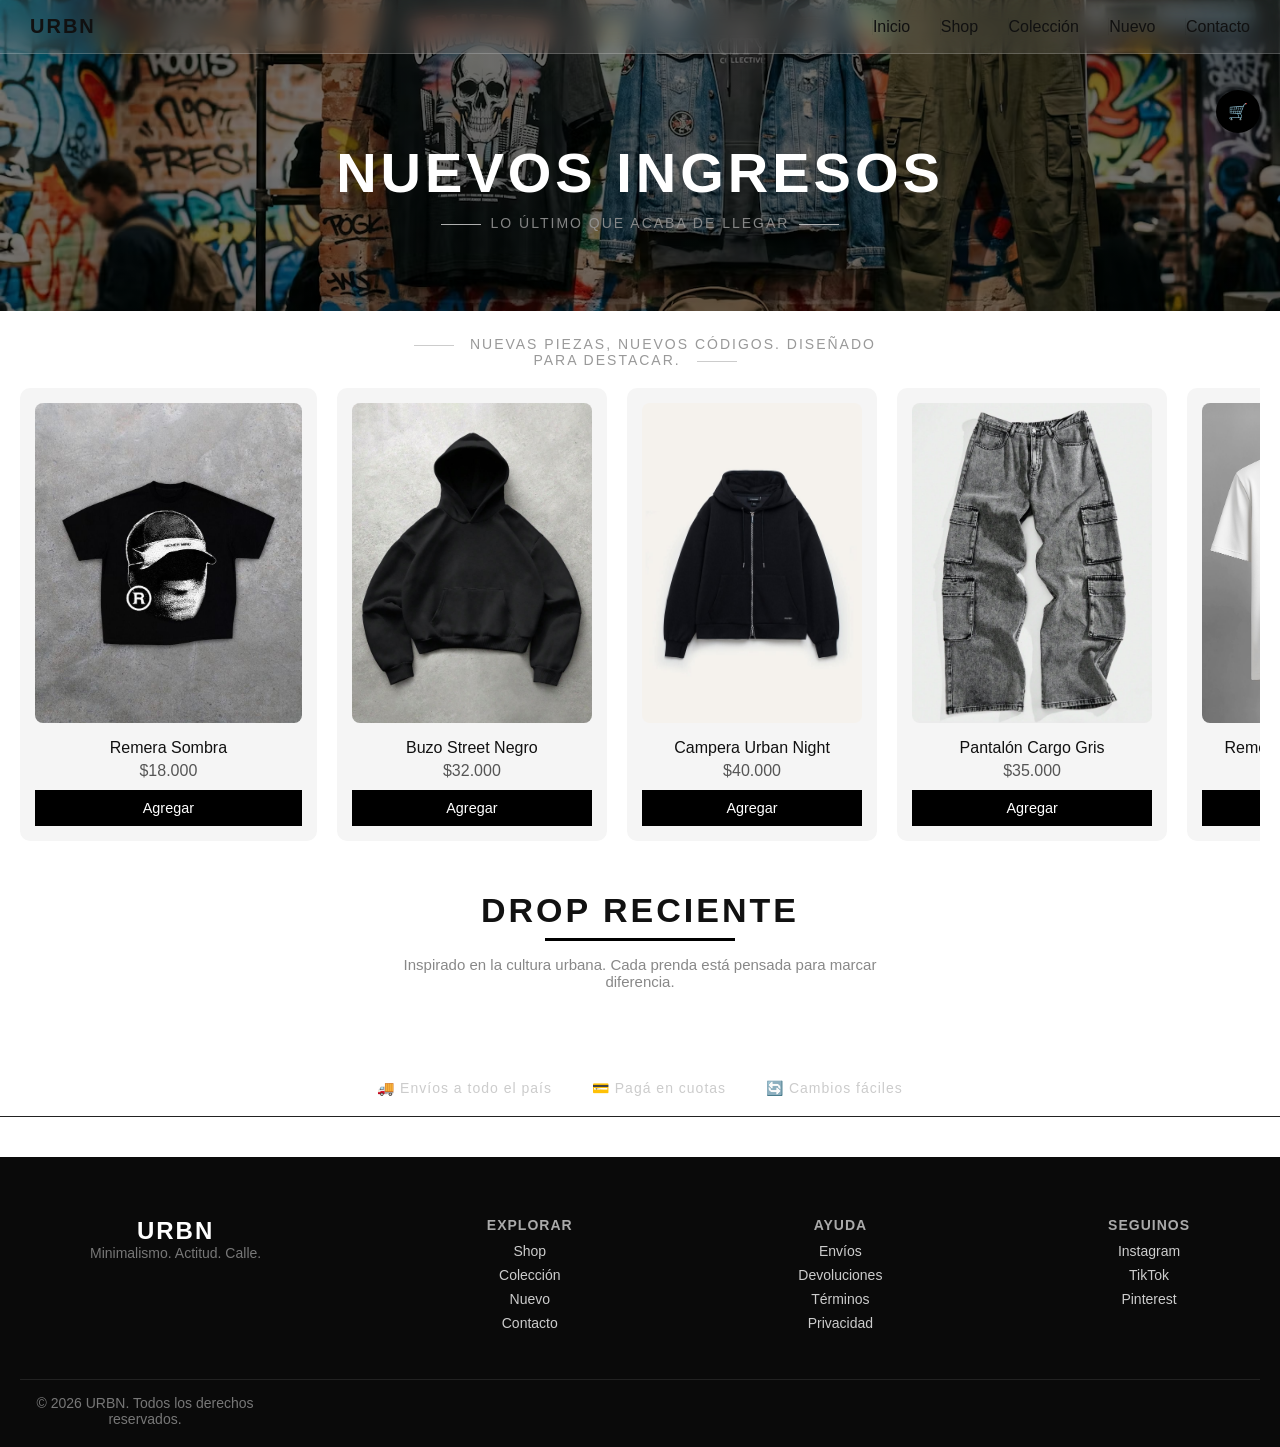
==== pages/nuevo.html @ acedf94b "first commit" ====
<!DOCTYPE html>
<html lang="es">
<head>
<meta charset="UTF-8">
<meta name="viewport" content="width=device-width, initial-scale=1.0">
<title>Nuevo - URBN</title>
<link rel="stylesheet" href="../css/style.css">
</head>

<body>

<header>
    <a href="../index.html" class="logo">URBN</a>
    <nav>
        <a href="../index.html">Inicio</a>
        <a href="./shop.html">Shop</a>
        <a href="./coleccion.html">Colección</a>
        <a href="#">Nuevo</a>
        <a href="./contacto.html">Contacto</a>
    </nav>
</header>

<section class="page-header">
    <h1 class="title-main">NUEVOS INGRESOS</h1>
    <p class="subtitle">Lo último que acaba de llegar</p>
</section>

<p class="subtitle">
    Nuevas piezas, nuevos códigos. Diseñado para destacar.
</p>

<section class="products-nuevo">

    <div class="carousel-nuevo">

        <div class="product">
    <img src="../images/nuevo.jpg">
    <h3>Remera Sombra</h3>
    <p>$18.000</p>
    <button>Agregar</button>
</div>

<div class="product">
    <img src="../images/nuevo1.jpg">
    <h3>Buzo Street Negro</h3>
    <p>$32.000</p>
    <button>Agregar</button>
</div>

<div class="product">
    <img src="../images/nuevo2.jpg">
    <h3>Campera Urban Night</h3>
    <p>$40.000</p>
    <button>Agregar</button>
</div>

<div class="product">
    <img src="../images/nuevo3.jpg">
    <h3>Pantalón Cargo Gris</h3>
    <p>$35.000</p>
    <button>Agregar</button>
</div>

<div class="product">
    <img src="../images/nuevo4.jpg">
    <h3>Remera Esencial Blanca</h3>
    <p>$18.000</p>
    <button>Agregar</button>
</div>

<div class="product">
    <img src="../images/nuevo5.jpg">
    <h3>Buzo Oversize Arena</h3>
    <p>$28.000</p>
    <button>Agregar</button>
</div>

<div class="product">
    <img src="../images/nuevo6.jpg">
    <h3>Rompeviento Street Light</h3>
    <p>$38.000</p>
    <button>Agregar</button>
</div>

<div class="product">
    <img src="../images/nuevo7.jpg">
    <h3>Buzo Dark Mode</h3>
    <p>$33.000</p>
    <button>Agregar</button>
</div>

<div class="product">
    <img src="../images/nuevo8.jpg">
    <h3>Remera Urban Lines</h3>
    <p>$19.000</p>
    <button>Agregar</button>
</div>

<div class="product">
    <img src="../images/nuevo9.jpg">
    <h3>Campera Street Core</h3>
    <p>$42.000</p>
    <button>Agregar</button>
</div>

<div class="product">
    <img src="../images/nuevo10.jpg">
    <h3>Pantalón Jogger Negro</h3>
    <p>$30.000</p>
    <button>Agregar</button>
</div>

<div class="product">
    <img src="../images/nuevo11.jpg">
    <h3>Buzo Minimal Urban</h3>
    <p>$31.000</p>
    <button>Agregar</button>
</div>

<div class="product">
    <img src="../images/nuevo12.jpg">
    <h3>Remera Basic Drop</h3>
    <p>$17.000</p>
    <button>Agregar</button>
</div>

<div class="product">
    <img src="../images/nuevo13.jpg">
    <h3>Campera Shadow Fit</h3>
    <p>$41.000</p>
    <button>Agregar</button>
</div>

<div class="product">
    <img src="../images/nuevo14.jpg">
    <h3>Pantalón Cargo Beige</h3>
    <p>$36.000</p>
    <button>Agregar</button>
</div>

<div class="product">
    <img src="../images/nuevo15.jpg">
    <h3>Buzo Essential Street</h3>
    <p>$29.000</p>
    <button>Agregar</button>
</div>
        
    </div>

    <div class="nuevo-intro">
    <h2>DROP RECIENTE</h2>
    <p>
        Inspirado en la cultura urbana. Cada prenda está pensada para marcar diferencia.
    </p>
</div>

</section>

<section class="footer-benefits">
    <div>🚚 Envíos a todo el país</div>
    <div>💳 Pagá en cuotas</div>
    <div>🔄 Cambios fáciles</div>
</section>

    <footer class="footer">
    <div class="footer-container">

        <div class="footer-brand">
            <h2>URBN</h2>
            <p>Minimalismo. Actitud. Calle.</p>
        </div>

        <div class="footer-links">
            <h4>Explorar</h4>
            <a href="#">Shop</a>
            <a href="#">Colección</a>
            <a href="#">Nuevo</a>
            <a href="#">Contacto</a>
        </div>

        <div class="footer-links">
            <h4>Ayuda</h4>
            <a href="#">Envíos</a>
            <a href="#">Devoluciones</a>
            <a href="#">Términos</a>
            <a href="#">Privacidad</a>
        </div>

        <div class="footer-social">
            <h4>Seguinos</h4>
            <a href="#">Instagram</a>
            <a href="#">TikTok</a>
            <a href="#">Pinterest</a>
        </div>

    </div>

    <div class="footer-bottom">
        <p>© 2026 URBN. Todos los derechos reservados.</p>
    </div>
</footer>

<!-- BOTÓN CARRITO -->
<div class="cart-icon" onclick="toggleCart(event)">
    🛒
</div>

<!-- PANEL CARRITO -->
<div class="cart-panel" id="cartPanel">
    <h2>Carrito</h2>
    <p>Tu carrito está vacío</p>
</div>

<script src="../js/script.js"></script>

</body>
</html>
---- css/style.css ----
/* =========================
   RESET
========================= */
* {
    margin: 0;
    padding: 0;
    box-sizing: border-box;
}

/* =========================
   BODY
========================= */
body {
    font-family: 'Montserrat', sans-serif;
    background: #fff;
    color: #111;
}



/* =========================
   HEADER
========================= */
header {
    position: fixed;
    top: 0;
    width: 100%;
    padding: 15px 30px;
    display: flex;
    justify-content: space-between;
    align-items: center;

    background: rgba(255, 255, 255, 0.1); /* transparencia */
    backdrop-filter: blur(10px); /* efecto vidrio */
    -webkit-backdrop-filter: blur(10px);

    border-bottom: 1px solid rgba(255,255,255,0.2);
    z-index: 1000;
}
.logo {
    font-weight: 900;
    letter-spacing: 2px;
    font-size: 20px;
}

nav a {
    border-left: 1px solid rgba(0,0,0,0.05);
    margin-left: 25px;
    text-decoration: none;
    color: #111;
    position: relative;
}

nav a::after {
    content: "";
    width: 0;
    height: 2px;
    background: black;
    position: absolute;
    bottom: -5px;
    left: 0;
    transition: 0.3s;
}

nav a:hover::after {
    width: 100%;
}

/* =========================
   HERO
========================= */
.hero {
    height: 100vh;
    background: url('../images/fondo1.avif') center/cover no-repeat;
    display: flex;
    align-items: center;
    justify-content: center;
    position: relative;
}

.overlay {
    position: absolute;
    inset: 0;
    background: rgba(0,0,0,0.4);
}

.hero-content {
    position: relative;
    color: white;
    text-align: center;
    z-index: 2;
}

.hero h1 {
    font-size: 80px;
    opacity: 0;
    transform: translateY(20px);
    animation: fadeUp 0.8s ease-out forwards;
}
@keyframes fadeUp {
    to {
        opacity: 1;
        transform: translateY(0);
    }
}

.hero p {
    margin: 20px 0;
}

/* BOTÓN */
.btn {
    padding: 15px 30px;
    background: white;
    color: black;
    text-decoration: none;
    transition: 0.3s;
}

.btn:hover {
    background: black;
    color: white;
    transform: scale(1.05);
}

.fade-in.delay {
    margin-top: 25px;
    font-size: 14px;
    color: #999;
    font-weight: 500;
    letter-spacing: 2px;
    text-transform: uppercase;
    text-align: center;
    max-width: 500px;
    margin-left: auto;
    margin-right: auto;
    position: relative;
}

.fade-in.delay::before,
.fade-in.delay::after {
    content: "";
    display: inline-block;
    width: 40px;
    height: 1px;
    background: #ccc;
    vertical-align: middle;
    margin: 0 10px;
}

/* =========================
   PRODUCTOS
========================= */
.products {
    padding: 120px 50px 80px;
    display: grid;
    grid-template-columns: repeat(3, 1fr);
    gap: 40px;
}



/* IMÁGENES */
.img-container {
    width: 100%;
    height: 350px;
    overflow: hidden;
}

.img-container img {
    width: 100%;
    height: 100%;
    object-fit: cover;
    transition: 0.5s;
}

.img-container:hover img {
    transform: scale(1.1);
}

/* TEXTO */
.product h3 {
    margin: 10px 0;
}

.product p {
    color: #555;
}

/* BOTÓN PRODUCTO */
.product button {
    margin-top: 10px;
    padding: 10px 20px;
    border: 1px solid black;
    background: none;
    cursor: pointer;
    transition: 0.3s;
}

.product button:hover {
    background: black;
    color: white;
}

.product-btn {
    display: inline-block;
    margin-top: 10px;
    padding: 10px 20px;
    border: 1px solid white;
    text-decoration: none;
    color: white;
    font-size: 0.9rem;
    transition: 0.3s;
    background: transparent;
    
}

.product-btn:hover {
    background: white;
    color: black;
}

/* =========================
   CARRITO
========================= */
.cart-icon {
    position: fixed;
    top: 90px;
    right: 20px;
    background: black;
    color: white;
    padding: 12px;
    border-radius: 50%;
    cursor: pointer;
    z-index: 2000;
    transition: 0.3s;
}

.cart-icon:hover {
    transform: scale(1.1);
}

.cart-panel {
    position: fixed;
    top: 0;
    right: -350px;
    width: 320px;
    height: 100%;
    background: white;
    box-shadow: -5px 0 20px rgba(0,0,0,0.2);
    padding: 20px;
    transition: 0.4s;
    z-index: 1500;
}

.cart-panel.active {
    right: 0;
}

/* =========================
   CONTACTO
========================= */
.contact {
    padding: 60px 20px;
    display: flex;
    justify-content: center;
}

.contact form {
    width: 100%;
    max-width: 400px;
    display: flex;
    flex-direction: column;
}

.contact input,
.contact textarea {
    margin-bottom: 15px;
    padding: 12px;
    border: 1px solid #ddd;
}

.contact input:focus,
.contact textarea:focus {
    outline: none;
    border-color: black;
}

.contact textarea {
    min-height: 120px;
}

.contact button {
    padding: 14px;
    background: black;
    color: white;
    border: none;
    cursor: pointer;
}
/* =========================
   INTRO / SECTION HEADER
========================= */
.intro {
    background: #f5f5f5; /* mismo tono que about */
    padding: 80px 20px;
    text-align: center;
    display: flex;
    flex-direction: column;
    align-items: center;
}

/* TITULO */
.intro h2 {
    font-size: 28px;
    font-weight: 600;
    letter-spacing: 2px;
    text-transform: uppercase;
    margin-bottom: 10px;
    position: relative;
}

/* línea decorativa */
.intro h2::after {
    content: "";
    display: block;
    width: 40px;
    height: 2px;
    background: black;
    margin: 10px auto 0;
}

/* SUBTÍTULO */
.intro p {
    font-size: 14px;
    color: #666;
    max-width: 500px;
    line-height: 1.6;
    margin-top: 10px;
}

/* =========================
   ABOUT SECTION (CON FONDO)
========================= */
.about {
    background: linear-gradient(180deg, #f7f7f7, #ffffff);
    padding: 90px 20px;
    display: flex;
    justify-content: center;
    text-align: center;
}

.about-content {
    max-width: 750px;
}

.about h2 {
    font-size: 30px;
    margin-bottom: 15px;
    letter-spacing: 2px;
    text-transform: uppercase;
    position: relative;
}

/* línea decorativa */
.about h2::after {
    content: "";
    display: block;
    width: 40px;
    height: 2px;
    background: black;
    margin: 10px auto 0;
}

.about p {
    font-size: 14px;
    line-height: 1.7;
    color: #555;
}
/* =========================
   FEATURED - HERO SECUNDARIO
========================= */
.featured {
    display: flex;
    align-items: center;
    justify-content: space-between;
    gap: 60px;
    padding: 100px 50px;
    background: #fff;
    position: relative;
}

/* TEXTO */
.featured-text {
    flex: 1;
    max-width: 520px;
}

.featured-text h2 {
    font-size: 42px;
    font-weight: 600;
    letter-spacing: 2px;
    text-transform: uppercase;
    margin-bottom: 20px;
    line-height: 1.1;
}

.featured-text p {
    font-size: 15px;
    color: #555;
    line-height: 1.7;
    margin-bottom: 25px;
}

/* BOTÓN MÁS IMPACTO */
.featured .btn {
    display: inline-block;
    padding: 14px 26px;
    font-size: 13px;
    letter-spacing: 1px;
    text-transform: uppercase;
    background: black;
    color: white;
    transition: 0.3s ease;
}

.featured .btn:hover {
    background: #333;
    transform: translateY(-2px);
}

/* IMAGEN */
.featured-img {
    flex: 1;
    height: 500px;
    overflow: hidden;
    position: relative;
}

.featured-img img {
    width: 100%;
    height: 100%;
    object-fit: cover;
    transition: transform 0.7s ease;
}

/* efecto más agresivo */
.featured-img:hover img {
    transform: scale(1.08);
}
/* línea de acento */
.featured-text h2::after {
    content: "";
    display: block;
    width: 50px;
    height: 2px;
    background: black;
    margin-top: 12px;
}

/* leve separación visual */
.featured {
    border-top: 1px solid #eee;
    border-bottom: 1px solid #eee;
}

.footer-benefits {
    display: flex;
    justify-content: center;
    gap: 40px;
    flex-wrap: wrap;

    padding: 20px 10px;
    border-bottom: 1px solid #222;
    margin-bottom: 40px;

    color: #ccc;
    font-size: 14px;
    letter-spacing: 1px;
}

.footer-benefits div {
    display: flex;
    align-items: center;
    gap: 8px;
    transition: 0.3s;
}

.footer-benefits div:hover {
    color: #fff;
    transform: translateY(-2px);
}

/* =========================
   FOOTER
========================= */
footer {
    padding: 25px;
    text-align: center;
    background: #111;
    color: white;
}

/* SEO TEXT SECTION */
.seo-text {
    padding: 80px 20px;
    background-color: #0f0f0f; /* negro suave */
    color: #f5f5f5;
    text-align: center;
}

.seo-text h2 {
    font-size: 2rem;
    font-weight: 700;
    margin-bottom: 20px;
    letter-spacing: 1px;
    text-transform: uppercase;
}

.seo-text p {
    max-width: 700px;
    margin: 0 auto;
    font-size: 1rem;
    line-height: 1.7;
    color: #bdbdbd; /* gris suave */
}
/* =========================
   HAMBURGUESA
========================= */
.menu-toggle {
    display: none;
    width: 30px;
    height: 22px;
    cursor: pointer;
    flex-direction: column;
    justify-content: space-between;
}

.menu-toggle span {
    height: 2px;
    background: black;
    width: 100%;
    transition: 0.3s;
}

.menu-toggle:hover {
    transform: scale(1.1);
}

.menu-toggle.active span:nth-child(1) {
    transform: rotate(45deg) translate(5px, 5px);
}

.menu-toggle.active span:nth-child(2) {
    opacity: 0;
}

.menu-toggle.active span:nth-child(3) {
    transform: rotate(-45deg) translate(6px, -6px);
}

/* =========================
   ANIMACIONES
========================= */
@keyframes fadeUp {
    from {
        opacity: 0;
        transform: translateY(40px);
    }
    to {
        opacity: 1;
        transform: translateY(0);
    }
}

/* SHOP HEADER */
.shop-header {
    text-align: center;
    padding: 70px 20px 40px;
}

.shop-header h1 {
    font-size: 3rem;
    font-weight: 700;
    letter-spacing: 4px;
    text-transform: uppercase;
    position: relative;
    display: inline-block;
    opacity: 0;
    transform: translateY(20px);
    animation: fadeUp 0.8s ease-out forwards
}

@keyframes fadeUp {
    to {
        opacity: 1;
        transform: translateY(0);
    }
}

.shop-header h1::after {
    content: "";
    display: block;
    width: 60px;
    height: 2px;
    background: black;
    margin: 12px auto 0;
}
.shop-header p {
    color: #666;
    margin-top: 15px;
    font-size: 1rem;
    letter-spacing: 1px;
}

/* FILTROS */
.filters {
    display: flex;
    justify-content: center;
    gap: 12px;
    margin-bottom: 60px;
    flex-wrap: wrap;
}

.filters button {
    background: transparent;
    border: 1px solid #bbb;
    padding: 10px 16px;
    font-size: 0.85rem;
    letter-spacing: 1px;
    text-transform: uppercase;
    cursor: pointer;
    transition: 0.3s ease;
}

.filters button:hover {
    background: black;
    color: white;
    border-color: black;
    transform: translateY(-2px);
}

/* GRID PRODUCTOS SHOP*/
.products-carousel {
    display: grid;
    grid-template-columns: repeat(auto-fit, minmax(220px, 1fr));
    gap: 30px;
    padding: 0 30px 80px;
}


/* SHOP - CARRUSEL */

.products-carousel .product {
    min-width: 250px;
    flex: 0 0 auto;
}

/* TARJETA PRODUCTO */
.product {
    text-align: center;
    transition: transform 0.3s;
}

.product:hover {
    transform: translateY(-5px);
}



/* TEXTO */
.product h3 {
    margin: 12px 0 5px;
    font-size: 1rem;
    font-weight: 500;
}

.price {
    color: #888;
    font-size: 0.9rem;
}

/* BOTÓN */
.product button {
    margin-top: 10px;
    padding: 10px;
    width: 100%;
    border: none;
    background: black;
    color: white;
    font-size: 0.9rem;
    cursor: pointer;
    transition: 0.3s;
}

.product button:hover {
    background: #333;
}
/*LOGO*/
.logo {
    color: #111;
    text-decoration: none;
}


/* =========================
   SHOP HERO
========================= */
.shop-hero {
    padding: 140px 20px 80px;
    text-align: center;
    background: 
        linear-gradient(rgba(0,0,0,0.55), rgba(0,0,0,0.55)),
        url('../images/fondo1.avif') center/cover no-repeat;
    color: white;
}
.shop-hero h2 {
    font-size: 3.2rem;
    letter-spacing: 4px;
    text-transform: uppercase;
    font-weight: 700;
}

.shop-hero p {
    color: #ddd;
    margin-top: 10px;
    font-size: 1rem;
    letter-spacing: 1px;
}
.shop-hero h2 {
    position: relative;
    display: inline-block;
}

.shop-hero h2::after {
    content: "";
    display: block;
    width: 60px;
    height: 2px;
    background: white;
    margin: 15px auto 0;
    opacity: 0.7;
}

/* =========================
   SHOP BANNER
========================= */
.shop-banner {
    margin: 60px 0;
    padding: 60px 20px;
    background: #111;
    color: white;
    text-align: center;
}

.shop-banner h3 {
    font-size: 1.8rem;
    text-transform: uppercase;
    letter-spacing: 1px;
}

.shop-banner p {
    margin-top: 10px;
    color: #bbb;
}

/* =========================
   LOOKBOOK
========================= */
.lookbook {
    display: grid;
    grid-template-columns: repeat(2, 1fr);
    gap: 20px;
    padding: 60px 30px;
}

.lookbook .look {
    position: relative;
    overflow: hidden;
}

.lookbook img {
    width: 100%;
    height: 450px;
    object-fit: contain;
    background: #f5f5f5;
    transition: 0.5;
    transition: transform 0.4s ease;
    cursor: pointer;
}

.lookbook img:hover {
    transform: scale(1.05);
}
.lookbook .look:hover img {
    transform: scale(1.05);
}

.lookbook p {
    position: absolute;
    bottom: 15px;
    left: 15px;
    color: white;
    background: rgba(0,0,0,0.5);
    padding: 5px 10px;
    font-size: 0.9rem;
}

.look {
    opacity: 0;
    transform: translateX(0);
    transition: all 0.8s ease-out;
}

/* estados iniciales */
.look.left {
    transform: translateX(-60px);
}

.look.right {
    transform: translateX(60px);
}

/* cuando se activa */
.look.show {
    opacity: 1;
    transform: translateX(0);
}



/* =========================
   DIVIDER / TITULOS INTERMEDIOS
========================= */
.divider {
    text-align: center;
    padding: 60px 20px;
}

.divider h3 {
    font-size: 1.5rem;
    text-transform: uppercase;
    letter-spacing: 2px;
}

/* =========================
   STORY / BRANDING
========================= */
.story {
    padding: 100px 20px;
    text-align: center;
    background: #f5f5f5;
}

.story h2 {
    font-size: 2rem;
    text-transform: uppercase;
    letter-spacing: 1px;
    margin-bottom: 15px;
}

.story p {
    max-width: 600px;
    margin: 0 auto;
    color: #555;
    line-height: 1.7;
}

/* =========================
   LOAD MORE
========================= */
.more-products {
    text-align: center;
    padding: 60px 20px;
}

.more-products button {
    padding: 12px 25px;
    border: 1px solid black;
    background: none;
    cursor: pointer;
    transition: 0.3s;
}

.more-products button:hover {
    background: black;
    color: white;
}

/* ===== PAGE HEADER ===== */
.page-header {
    padding: 140px 20px 80px;
    text-align: center;
    background: 
        linear-gradient(rgba(0,0,0,0.55), rgba(0,0,0,0.55)),
        url('../images/fondo1.avif') center/cover no-repeat;
    color: white;
}

.page-header h1,
.page-header p {
    position: relative;
    z-index: 1;
}

.page-header h1 {
    font-size: 56px;
    letter-spacing: 4px;
}

.page-header p {
    margin-top: 10px;
    opacity: 0.85;
}


/* ===== INTRO ===== */
.collection-intro {
    max-width: 800px;
    margin: auto;
    text-align: center;
    padding: 60px 20px;
}

.collection-intro h2 {
    font-size: 28px;
    margin-bottom: 20px;
}

.collection-intro p {
    margin-bottom: 15px;
    line-height: 1.6;
    opacity: 0.8;
}


/* ===== BLOQUES (IMAGEN + TEXTO) ===== */
.collection-block {
    display: flex;
    align-items: center;
    justify-content: center;
    gap: 60px;
    padding: 80px 10%;
}

.collection-block .text {
    max-width: 500px;
}

.collection-block h2 {
    font-size: 26px;
    margin-bottom: 15px;
}

.collection-block p {
    margin-bottom: 10px;
    line-height: 1.6;
    opacity: 0.8;
}

.collection-block .image img {
    width: 100%;
    max-width: 450px;
}


/* BLOQUE INVERTIDO */
.collection-block.reverse {
    flex-direction: row-reverse;
}


/* ===== FRASE DESTACADA ===== */
.collection-quote {
    text-align: center;
    padding: 100px 20px;
}

.collection-quote h2 {
    font-size: 32px;
    font-style: italic;
    letter-spacing: 1px;
}


/* ===== LOOKBOOK (MINIMAL) ===== */


.lookbook {
    display: flex;
    justify-content: center;
    gap: 80px;
    padding: 100px 20px;
}

.look {
    max-width: 500px;
    text-align: center;
}

.look img {
    width: 100%;
    height: 650px;       /* 👈 acá está el cambio grande */
    object-fit: cover;
    display: block;
    transition: transform 0.4s ease;
}

.look:hover img {
    transform: scale(1.04);
}

.look p {
    margin-top: 15px;
    font-size: 16px;
    opacity: 0.8;
}

/* ===== CIERRE ===== */
.collection-end {
    text-align: center;
    padding: 100px 20px;
}

.collection-end h2 {
    font-size: 28px;
    margin-bottom: 15px;
}

.collection-end p {
    max-width: 600px;
    margin: auto;
    opacity: 0.8;
    line-height: 1.6;
}

.collection-intro,
.collection-block,
.collection-quote,
.collection-end {
    opacity: 0;
    transform: translateY(60px) scale(0.98);
    transition: all 0.7s cubic-bezier(0.2, 0.8, 0.2, 1);
}

.show {
    opacity: 1;
    transform: translateY(0) scale(1);
}

.collection-block {
    display: flex;
    align-items: center;
    justify-content: center;
    gap: 80px;
    padding: 100px 10%;
}

.collection-block .text {
    max-width: 500px;
}

.collection-block h2 {
    font-size: 32px;
    letter-spacing: 1px;
    margin-bottom: 15px;
}

.collection-block p {
    line-height: 1.7;
    opacity: 0.85;
}

.collection-block .image img {
    width: 100%;
    max-width: 450px;
    height: 600px;
    object-fit: cover;
}

/* alternado más limpio */
.collection-block.reverse {
    flex-direction: row-reverse;
}

.collection-quote {
    text-align: center;
    padding: 140px 20px;
    background: #0d0d0d;
    color: white;
}

.collection-quote h2 {
    font-size: 38px;
    max-width: 800px;
    margin: auto;
    font-weight: 400;
}

.products-nuevo {
    padding: 20px;
}

.carousel-nuevo {
    display: flex;
    gap: 20px;
    overflow-x: auto;
    scroll-behavior: smooth;
}

.carousel-nuevo::-webkit-scrollbar {
    display: none;
}

.carousel-nuevo .product {
    min-width: 250px;
    flex: 0 0 auto;
    background: #f5f5f5;
    padding: 15px;
    border-radius: 10px;
    text-align: center;
    transition: transform 0.3s;
}

.carousel-nuevo .product:hover {
    transform: scale(1.05);
}

.carousel-nuevo img {
    width: 100%;
    height: 320px; /* mismo alto para todas */
    object-fit: cover; /* recorta sin deformar */
    border-radius: 8px;
}

.nuevo-intro {
    padding: 50px 20px;
    text-align: center;
}

.nuevo-intro h2 {
    font-size: 34px;
    font-weight: 900;
    letter-spacing: 3px;
    text-transform: uppercase;
    position: relative;
    display: inline-block;
}

.nuevo-intro h2::after {
    content: "";
    display: block;
    width: 60%;
    height: 3px;
    background: black;
    margin: 8px auto 0;
}

.nuevo-intro p {
    margin-top: 15px;
    font-size: 15px;
    color: #888;
    max-width: 480px;
    margin-left: auto;
    margin-right: auto;
}



.subtitle {
    margin-top: 25px;
    font-size: 14px;
    color: #999;
    font-weight: 500;
    letter-spacing: 2px;
    text-transform: uppercase;
    text-align: center;
    max-width: 500px;
    margin-left: auto;
    margin-right: auto;
    position: relative;
}

.subtitle::before,
.subtitle::after {
    content: "";
    display: inline-block;
    width: 40px;
    height: 1px;
    background: #ccc;
    vertical-align: middle;
    margin: 0 10px;
}

.footer {
    background: #0a0a0a;
    color: #fff;
    padding: 60px 20px 20px;
}

.footer-container {
    display: flex;
    justify-content: space-between;
    flex-wrap: wrap;
    gap: 40px;
    max-width: 1100px;
    margin: auto;
}

.footer h2 {
    font-size: 24px;
    font-weight: 900;
    letter-spacing: 2px;
}

.footer h4 {
    margin-bottom: 10px;
    font-size: 14px;
    letter-spacing: 1px;
    text-transform: uppercase;
    color: #aaa;
}

.footer p {
    color: #777;
    font-size: 14px;
    max-width: 250px;
}

.footer a {
    display: block;
    text-decoration: none;
    color: #ccc;
    margin-bottom: 8px;
    font-size: 14px;
    transition: 0.3s;
}

.footer a:hover {
    color: #fff;
    transform: translateX(5px);
}

.footer-bottom {
    border-top: 1px solid #222;
    margin-top: 40px;
    padding-top: 15px;
    text-align: center;
    font-size: 13px;
    color: #666;
}

/* =========================
   RESPONSIVE
========================= */
@media (max-width: 768px) {
    header {
        flex-direction: column;
        padding: 15px;
    }

    .hero h1 {
        font-size: 40px;
    }

    .products {
        grid-template-columns: repeat(2, 1fr);
        padding: 80px 20px;
    }
    .menu-toggle {
        display: flex;
    }

    nav {
        position: fixed;
        top: 0;
        right: -100%;
        width: 80%;
        height: 100vh;
        background: white;
        flex-direction: column;
        padding: 100px 40px;
        gap: 25px;
        transition: 0.4s ease;
        z-index: 1500;
    }

    nav.active {
        right: 0;
    }

    header {
        flex-direction: row;
        align-items: center;
    }

    nav {
        position: fixed;
        top: 0;
        right: -100%;
        width: 75%;
        height: 100vh;

        display: flex;
        flex-direction: column;
        justify-content: center;
        align-items: flex-start;

        padding: 80px 50px;
        gap: 25px;

        background: rgba(255, 255, 255, 0.85);
        backdrop-filter: blur(20px);
        -webkit-backdrop-filter: blur(20px);

        box-shadow: -20px 0 60px rgba(0,0,0,0.15);
        transition: 0.5s cubic-bezier(0.77, 0, 0.18, 1);
    }

    nav.active {
        right: 0;
    }

    nav a {
        font-size: 22px;
        font-weight: 600;
        letter-spacing: 1px;
        color: #111;
        text-decoration: none;

        opacity: 0;
        transform: translateX(30px);
        transition: all 0.4s ease;
    }

    nav.active a {
        opacity: 1;
        transform: translateX(0);
    }

    nav.active a:nth-child(1) { transition-delay: 0.1s; }
    nav.active a:nth-child(2) { transition-delay: 0.2s; }
    nav.active a:nth-child(3) { transition-delay: 0.3s; }
    nav.active a:nth-child(4) { transition-delay: 0.4s; }

    nav a::after {
        content: "";
        width: 0;
        height: 2px;
        background: black;
        position: absolute;
        bottom: -6px;
        left: 0;
        transition: 0.3s;
    }

    nav a:hover::after {
        width: 100%;
    }

    .seo-text {
        padding: 60px 15px;
    }

    .seo-text h2 {
        font-size: 1.6rem;
    }

    .seo-text p {
        font-size: 0.95rem;
    }

    .shop-hero h2 {
        font-size: 2rem;
    }

    .lookbook {
        grid-template-columns: 1fr;
    }

    .lookbook img {
        height: 300px;
    }

    .collection-block {
        flex-direction: column;
        text-align: center;
    }

    .collection-block.reverse {
        flex-direction: column;
    }

    .lookbook {
        flex-direction: column;
        align-items: center;
        gap: 40px;
    }

    .look img {
        height: 450px;
    }

    .footer-benefits {
        flex-direction: column;
        gap: 12px;
        text-align: center;
        padding: 20px 10px;
    }

    .footer-benefits div {
        justify-content: center;
        font-size: 13px;
        padding: 8px 0;
    }

    /* 🔥 FOOTER */
    .footer-container {
        flex-direction: column;
        text-align: center;
        gap: 30px;
    }

    .footer-brand p {
        max-width: 100%;
        margin: 0 auto;
    }

    .footer-links,
    .footer-social {
        align-items: center;
    }

    .footer a {
        margin-bottom: 6px;
    }

    /* 🔥 FOOTER BOTTOM */
    .footer-bottom {
        font-size: 12px;
        padding-top: 20px;
    }

    .footer-links,
.footer-social {
    background: #111;
    padding: 15px;
    border-radius: 10px;
}
    

    
}

@media (max-width: 480px) {
    .products {
        grid-template-columns: 1fr;
    }
    .featured {
        flex-direction: column;
        text-align: center;
        padding: 70px 20px;
    }

    .featured-text h2 {
        font-size: 30px;
    }

    

}
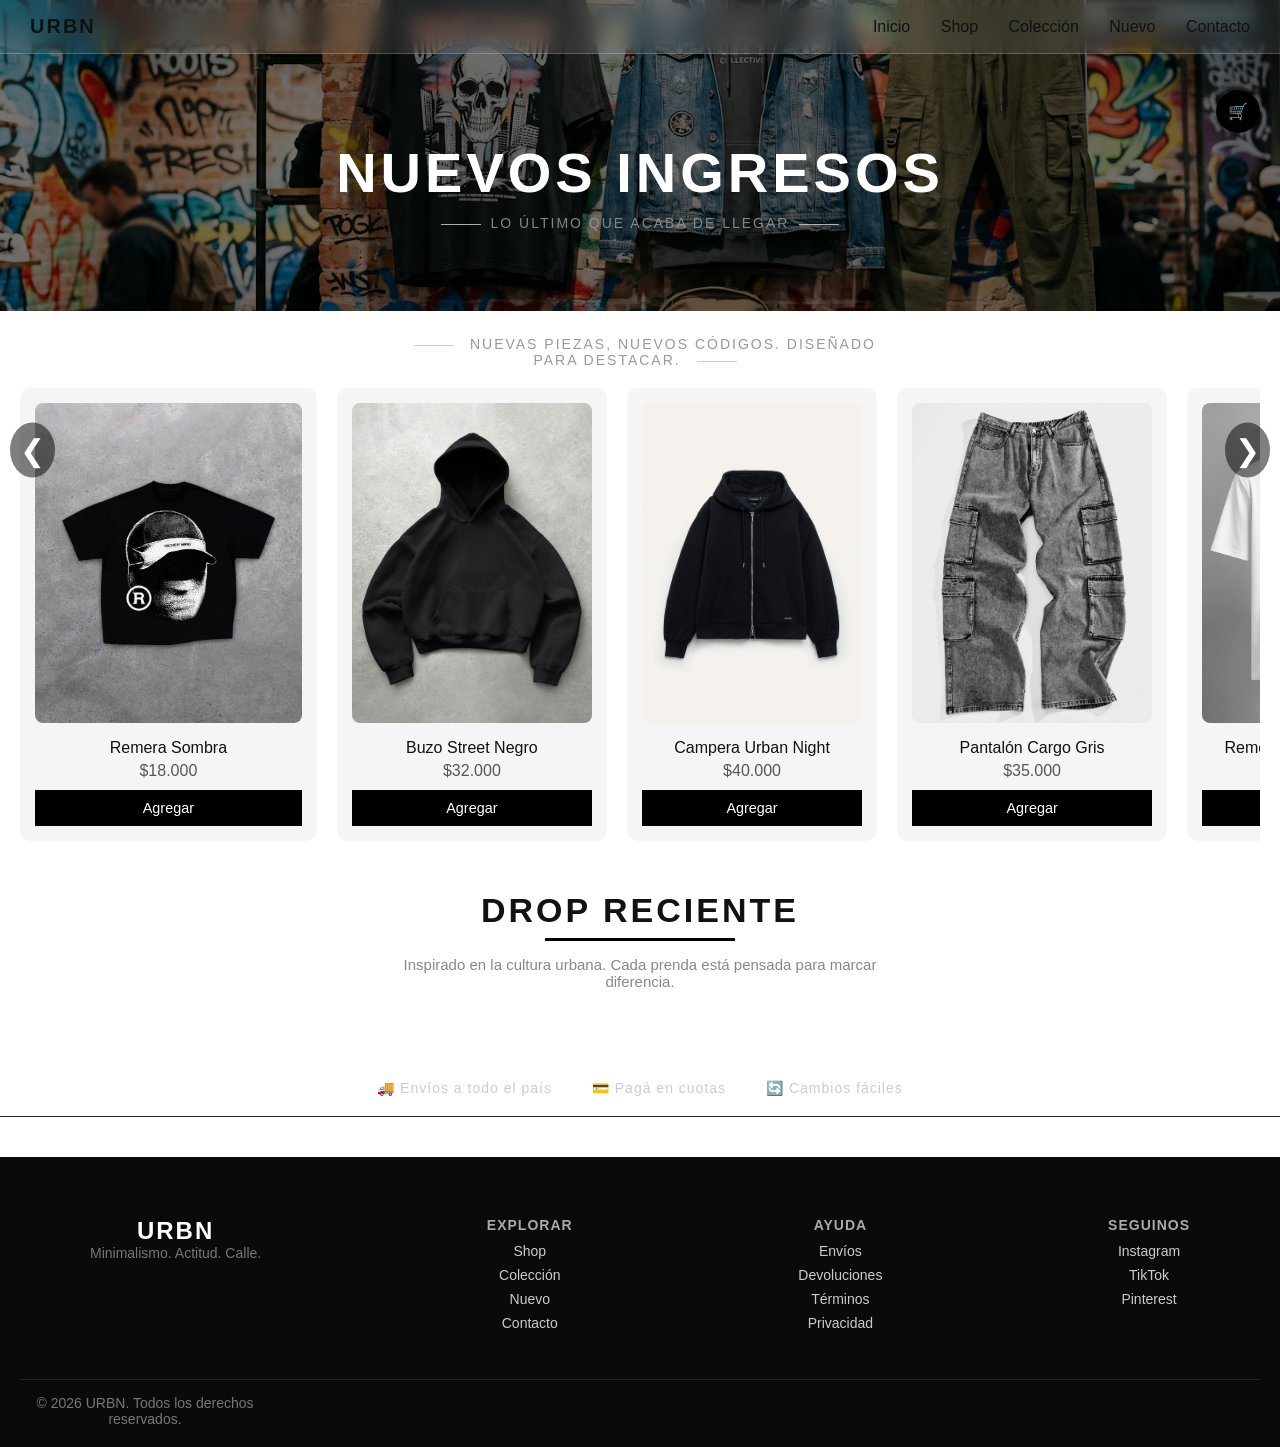
==== commit 40de86b5: "flecha carrusel desktop" ====
--- a/pages/nuevo.html
+++ b/pages/nuevo.html
@@ -1,217 +1,223 @@
 <!DOCTYPE html>
 <html lang="es">
+
 <head>
-<meta charset="UTF-8">
-<meta name="viewport" content="width=device-width, initial-scale=1.0">
-<title>Nuevo - URBN</title>
-<link rel="stylesheet" href="../css/style.css">
+    <meta charset="UTF-8">
+    <meta name="viewport" content="width=device-width, initial-scale=1.0">
+    <title>Nuevo - URBN</title>
+    <link rel="stylesheet" href="../css/style.css">
 </head>
 
 <body>
 
-<header>
-    <a href="../index.html" class="logo">URBN</a>
-    <nav>
-        <a href="../index.html">Inicio</a>
-        <a href="./shop.html">Shop</a>
-        <a href="./coleccion.html">Colección</a>
-        <a href="#">Nuevo</a>
-        <a href="./contacto.html">Contacto</a>
-    </nav>
-</header>
-
-<section class="page-header">
-    <h1 class="title-main">NUEVOS INGRESOS</h1>
-    <p class="subtitle">Lo último que acaba de llegar</p>
-</section>
-
-<p class="subtitle">
-    Nuevas piezas, nuevos códigos. Diseñado para destacar.
-</p>
-
-<section class="products-nuevo">
-
-    <div class="carousel-nuevo">
-
-        <div class="product">
-    <img src="../images/nuevo.jpg">
-    <h3>Remera Sombra</h3>
-    <p>$18.000</p>
-    <button>Agregar</button>
-</div>
-
-<div class="product">
-    <img src="../images/nuevo1.jpg">
-    <h3>Buzo Street Negro</h3>
-    <p>$32.000</p>
-    <button>Agregar</button>
-</div>
-
-<div class="product">
-    <img src="../images/nuevo2.jpg">
-    <h3>Campera Urban Night</h3>
-    <p>$40.000</p>
-    <button>Agregar</button>
-</div>
-
-<div class="product">
-    <img src="../images/nuevo3.jpg">
-    <h3>Pantalón Cargo Gris</h3>
-    <p>$35.000</p>
-    <button>Agregar</button>
-</div>
-
-<div class="product">
-    <img src="../images/nuevo4.jpg">
-    <h3>Remera Esencial Blanca</h3>
-    <p>$18.000</p>
-    <button>Agregar</button>
-</div>
-
-<div class="product">
-    <img src="../images/nuevo5.jpg">
-    <h3>Buzo Oversize Arena</h3>
-    <p>$28.000</p>
-    <button>Agregar</button>
-</div>
-
-<div class="product">
-    <img src="../images/nuevo6.jpg">
-    <h3>Rompeviento Street Light</h3>
-    <p>$38.000</p>
-    <button>Agregar</button>
-</div>
-
-<div class="product">
-    <img src="../images/nuevo7.jpg">
-    <h3>Buzo Dark Mode</h3>
-    <p>$33.000</p>
-    <button>Agregar</button>
-</div>
-
-<div class="product">
-    <img src="../images/nuevo8.jpg">
-    <h3>Remera Urban Lines</h3>
-    <p>$19.000</p>
-    <button>Agregar</button>
-</div>
-
-<div class="product">
-    <img src="../images/nuevo9.jpg">
-    <h3>Campera Street Core</h3>
-    <p>$42.000</p>
-    <button>Agregar</button>
-</div>
-
-<div class="product">
-    <img src="../images/nuevo10.jpg">
-    <h3>Pantalón Jogger Negro</h3>
-    <p>$30.000</p>
-    <button>Agregar</button>
-</div>
-
-<div class="product">
-    <img src="../images/nuevo11.jpg">
-    <h3>Buzo Minimal Urban</h3>
-    <p>$31.000</p>
-    <button>Agregar</button>
-</div>
-
-<div class="product">
-    <img src="../images/nuevo12.jpg">
-    <h3>Remera Basic Drop</h3>
-    <p>$17.000</p>
-    <button>Agregar</button>
-</div>
-
-<div class="product">
-    <img src="../images/nuevo13.jpg">
-    <h3>Campera Shadow Fit</h3>
-    <p>$41.000</p>
-    <button>Agregar</button>
-</div>
-
-<div class="product">
-    <img src="../images/nuevo14.jpg">
-    <h3>Pantalón Cargo Beige</h3>
-    <p>$36.000</p>
-    <button>Agregar</button>
-</div>
-
-<div class="product">
-    <img src="../images/nuevo15.jpg">
-    <h3>Buzo Essential Street</h3>
-    <p>$29.000</p>
-    <button>Agregar</button>
-</div>
-        
+    <header>
+        <a href="../index.html" class="logo">URBN</a>
+        <nav>
+            <a href="../index.html">Inicio</a>
+            <a href="./shop.html">Shop</a>
+            <a href="./coleccion.html">Colección</a>
+            <a href="#">Nuevo</a>
+            <a href="./contacto.html">Contacto</a>
+        </nav>
+    </header>
+
+    <section class="page-header">
+        <h1 class="title-main">NUEVOS INGRESOS</h1>
+        <p class="subtitle">Lo último que acaba de llegar</p>
+    </section>
+
+    <p class="subtitle">
+        Nuevas piezas, nuevos códigos. Diseñado para destacar.
+    </p>
+
+    <section class="products-nuevo">
+
+        <button class="arrow left">&#10094;</button>
+    <button class="arrow right">&#10095;</button>
+
+
+        <div class="carousel-nuevo">
+
+            <div class="product">
+                <img src="../images/nuevo.jpg">
+                <h3>Remera Sombra</h3>
+                <p>$18.000</p>
+                <button>Agregar</button>
+            </div>
+
+            <div class="product">
+                <img src="../images/nuevo1.jpg">
+                <h3>Buzo Street Negro</h3>
+                <p>$32.000</p>
+                <button>Agregar</button>
+            </div>
+
+            <div class="product">
+                <img src="../images/nuevo2.jpg">
+                <h3>Campera Urban Night</h3>
+                <p>$40.000</p>
+                <button>Agregar</button>
+            </div>
+
+            <div class="product">
+                <img src="../images/nuevo3.jpg">
+                <h3>Pantalón Cargo Gris</h3>
+                <p>$35.000</p>
+                <button>Agregar</button>
+            </div>
+
+            <div class="product">
+                <img src="../images/nuevo4.jpg">
+                <h3>Remera Esencial Blanca</h3>
+                <p>$18.000</p>
+                <button>Agregar</button>
+            </div>
+
+            <div class="product">
+                <img src="../images/nuevo5.jpg">
+                <h3>Buzo Oversize Arena</h3>
+                <p>$28.000</p>
+                <button>Agregar</button>
+            </div>
+
+            <div class="product">
+                <img src="../images/nuevo6.jpg">
+                <h3>Rompeviento Street Light</h3>
+                <p>$38.000</p>
+                <button>Agregar</button>
+            </div>
+
+            <div class="product">
+                <img src="../images/nuevo7.jpg">
+                <h3>Buzo Dark Mode</h3>
+                <p>$33.000</p>
+                <button>Agregar</button>
+            </div>
+
+            <div class="product">
+                <img src="../images/nuevo8.jpg">
+                <h3>Remera Urban Lines</h3>
+                <p>$19.000</p>
+                <button>Agregar</button>
+            </div>
+
+            <div class="product">
+                <img src="../images/nuevo9.jpg">
+                <h3>Campera Street Core</h3>
+                <p>$42.000</p>
+                <button>Agregar</button>
+            </div>
+
+            <div class="product">
+                <img src="../images/nuevo10.jpg">
+                <h3>Pantalón Jogger Negro</h3>
+                <p>$30.000</p>
+                <button>Agregar</button>
+            </div>
+
+            <div class="product">
+                <img src="../images/nuevo11.jpg">
+                <h3>Buzo Minimal Urban</h3>
+                <p>$31.000</p>
+                <button>Agregar</button>
+            </div>
+
+            <div class="product">
+                <img src="../images/nuevo12.jpg">
+                <h3>Remera Basic Drop</h3>
+                <p>$17.000</p>
+                <button>Agregar</button>
+            </div>
+
+            <div class="product">
+                <img src="../images/nuevo13.jpg">
+                <h3>Campera Shadow Fit</h3>
+                <p>$41.000</p>
+                <button>Agregar</button>
+            </div>
+
+            <div class="product">
+                <img src="../images/nuevo14.jpg">
+                <h3>Pantalón Cargo Beige</h3>
+                <p>$36.000</p>
+                <button>Agregar</button>
+            </div>
+
+            <div class="product">
+                <img src="../images/nuevo15.jpg">
+                <h3>Buzo Essential Street</h3>
+                <p>$29.000</p>
+                <button>Agregar</button>
+            </div>
+
+        </div>
+
+        <div class="nuevo-intro">
+            <h2>DROP RECIENTE</h2>
+            <p>
+                Inspirado en la cultura urbana. Cada prenda está pensada para marcar diferencia.
+            </p>
+        </div>
+
+    </section>
+
+    <section class="footer-benefits">
+        <div>🚚 Envíos a todo el país</div>
+        <div>💳 Pagá en cuotas</div>
+        <div>🔄 Cambios fáciles</div>
+    </section>
+
+    <footer class="footer">
+        <div class="footer-container">
+
+            <div class="footer-brand">
+                <h2>URBN</h2>
+                <p>Minimalismo. Actitud. Calle.</p>
+            </div>
+
+            <div class="footer-links">
+                <h4>Explorar</h4>
+                <a href="#">Shop</a>
+                <a href="#">Colección</a>
+                <a href="#">Nuevo</a>
+                <a href="#">Contacto</a>
+            </div>
+
+            <div class="footer-links">
+                <h4>Ayuda</h4>
+                <a href="#">Envíos</a>
+                <a href="#">Devoluciones</a>
+                <a href="#">Términos</a>
+                <a href="#">Privacidad</a>
+            </div>
+
+            <div class="footer-social">
+                <h4>Seguinos</h4>
+                <a href="#">Instagram</a>
+                <a href="#">TikTok</a>
+                <a href="#">Pinterest</a>
+            </div>
+
+        </div>
+
+        <div class="footer-bottom">
+            <p>© 2026 URBN. Todos los derechos reservados.</p>
+        </div>
+    </footer>
+
+    <!-- BOTÓN CARRITO -->
+    <div class="cart-icon" onclick="toggleCart(event)">
+        🛒
     </div>
 
-    <div class="nuevo-intro">
-    <h2>DROP RECIENTE</h2>
-    <p>
-        Inspirado en la cultura urbana. Cada prenda está pensada para marcar diferencia.
-    </p>
-</div>
-
-</section>
-
-<section class="footer-benefits">
-    <div>🚚 Envíos a todo el país</div>
-    <div>💳 Pagá en cuotas</div>
-    <div>🔄 Cambios fáciles</div>
-</section>
-
-    <footer class="footer">
-    <div class="footer-container">
-
-        <div class="footer-brand">
-            <h2>URBN</h2>
-            <p>Minimalismo. Actitud. Calle.</p>
-        </div>
-
-        <div class="footer-links">
-            <h4>Explorar</h4>
-            <a href="#">Shop</a>
-            <a href="#">Colección</a>
-            <a href="#">Nuevo</a>
-            <a href="#">Contacto</a>
-        </div>
-
-        <div class="footer-links">
-            <h4>Ayuda</h4>
-            <a href="#">Envíos</a>
-            <a href="#">Devoluciones</a>
-            <a href="#">Términos</a>
-            <a href="#">Privacidad</a>
-        </div>
-
-        <div class="footer-social">
-            <h4>Seguinos</h4>
-            <a href="#">Instagram</a>
-            <a href="#">TikTok</a>
-            <a href="#">Pinterest</a>
-        </div>
-
+    <!-- PANEL CARRITO -->
+    <div class="cart-panel" id="cartPanel">
+        <h2>Carrito</h2>
+        <p>Tu carrito está vacío</p>
     </div>
 
-    <div class="footer-bottom">
-        <p>© 2026 URBN. Todos los derechos reservados.</p>
-    </div>
-</footer>
-
-<!-- BOTÓN CARRITO -->
-<div class="cart-icon" onclick="toggleCart(event)">
-    🛒
-</div>
-
-<!-- PANEL CARRITO -->
-<div class="cart-panel" id="cartPanel">
-    <h2>Carrito</h2>
-    <p>Tu carrito está vacío</p>
-</div>
-
-<script src="../js/script.js"></script>
+    <script src="../js/script.js"></script>
 
 </body>
+
 </html>
--- a/css/style.css
+++ b/css/style.css
@@ -1162,6 +1162,32 @@
     max-width: 480px;
     margin-left: auto;
     margin-right: auto;
+}
+
+.arrow {
+    position: absolute;
+    top: 50%;
+    transform: translateY(-50%);
+    background: rgba(0,0,0,0.5);
+    color: white;
+    border: none;
+    font-size: 30px;
+    cursor: pointer;
+    padding: 10px;
+    z-index: 10;
+    border-radius: 50%;
+}
+
+.arrow.left {
+    left: 10px;
+}
+
+.arrow.right {
+    right: 10px;
+}
+
+.arrow:hover {
+    background: rgba(0,0,0,0.8);
 }
 
 
